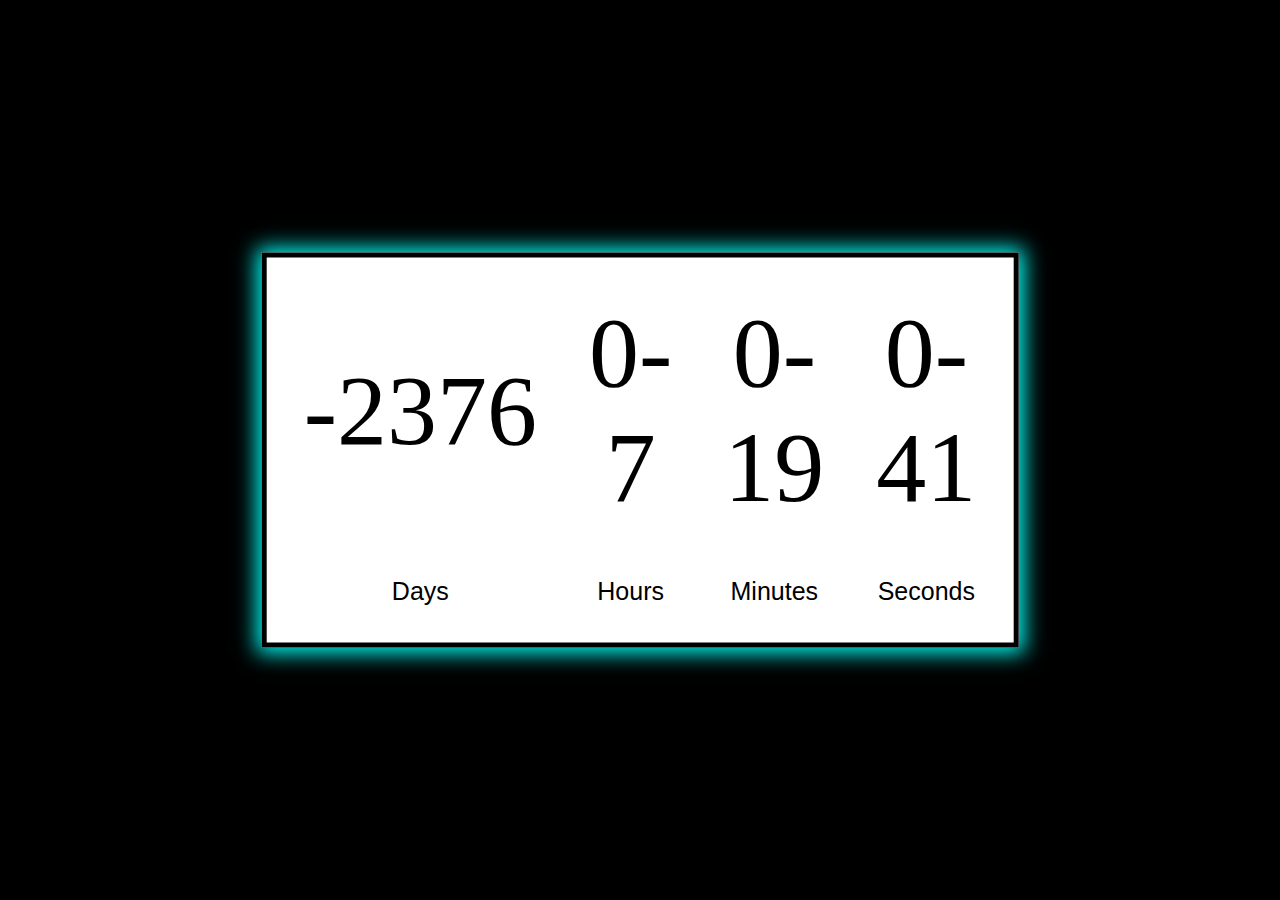
==== home.html @ 5e7f0005 "added the new page and also profile buttons" ====
<!doctype html>

<html lang="en">

<head>
  	<meta charset="UTF-8">
 	<title>CE Count Down Clock</title>
	<link rel="stylesheet" type="text/css" href="style.css">

  <!--  container for the profiles and buttons for information-->
  <div class="scrollmenu"> <!-- class for the scrole function for multiple profiles -->
   <button class="button seyram">Seyram</button> <!-- seyram button in header-->
   <button class="button marvin">Marvin</button> <!-- marvin button in header-->
   <button class="button mark">Mark</button> <!-- <mark></mark> button in header-->
   <button class="button edwen">Edwen</button> <!-- Edwen button in header-->
   <button class="button button5">(......)</button> <!-- (...) button in header-->
   <button class="button button6">(......)</button> <!-- (...) button in header-->
   <button class="button button7">(......)</button> <!-- (...) button in header-->
   <button class="button button8">(......)</button> <!-- (...) button in header-->
   <button class="button button9">(......)</button> <!-- (...) button in header-->
   <button class="button button10">(......)</button> <!-- (...) button in header-->
   <button class="button button11">(......)</button> <!-- (...) button in header-->
   <button class="button button12">(......)</button> <!-- (...) button in header-->
   <button class="button button13">(......)</button> <!-- (...) button in header-->
   <button class="button button14">(......)</button> <!-- (...) button in header-->
   <button class="button button15">(......)</button> <!-- (......) button in header-->

   </div>

</head>

<body>
	  <table class="container"  cellpadding="25px">
	  	<tr class="info">
	  		<td id="days"></td>
	  		<td id="hrs"></td>
	  		<td id="min"></td>
	  		<td id="sec"></td>
	  	</tr>
	  	<tr>
	  		<td>Days</td>
	  		<td>Hours</td>
	  		<td>Minutes</td>
	  		<td>Seconds</td>
	  	</tr>
	  </table>

	  <script type="text/javascript">
	  		function countDown()
	  		{
	  			var today = new Date();
	  			var eventDate = new Date("January 22,2020 00:00:00");

	  			var currentTime = today.getTime();
	  			var eventTime = eventDate.getTime();

	  			var remTime = eventTime - currentTime;

	  			var sec = Math.floor(remTime/1000);
	  			var min = Math.floor(sec/60);
	  			var hrs = Math.floor(min/60);
	  			var days = Math.floor(hrs/24);

	  			hrs = hrs % 24;
	  			min%=60;
	  			sec%=60;

	  			hrs = (hrs<10) ? "0"+hrs : hrs;
	  			min = (min<10) ? "0"+min : min;
	  			sec = (sec<10) ? "0"+sec : sec;

	  			document.getElementById("days").innerHTML =days;
	  			document.getElementById("hrs").innerHTML =hrs;
	  			document.getElementById("min").innerHTML =min;
	  			document.getElementById("sec").innerHTML =sec;

	  			setTimeout(countDown,1000);
	  		}
	  		countDown();
	  </script>


</body>
</html>
---- style.css ----
@font-face

{
	font-family: MyFont;
	src:url(digital.ttf);
}

body
{
	background-color: #000000

}
.container
{
	position: absolute;
	top: 50%;
	left: 50%;
	transform: translate(-50%,-50%);
	text-align: center;
	padding: 10px;
	background-color: #fff;
	border: 5px solid black;
	font-family: sans-serif;
	font-size: 25px;
	box-shadow: 0 0 20px 5px #00fff7;

}

.info
{
	font-family: MyFont;
	font-size: 100px;
}

div.scrollmenu {
    background-color: black;
    overflow: auto;
    white-space: nowrap;
}

div.scrollmenu a {
    display: inline-block;
    color: white;
    text-align: center;
    padding: 25px;
    text-decoration: none;
}

div.scrollmenu a:hover {
    background-color: #777;
}

.button {
    background-color: black; /* regular background color for all buttons */
    border: none;
    color: white;
    padding: 16px 32px;
    text-align: center;
    text-decoration: none;
    display: inline-block;
    font-size: 16px;
    margin: 4px 2px;
    -webkit-transition-duration: 0.8s; /* Safari */
    transition-duration: 0.8s;
    cursor: pointer;

}

.seyram {
    color: black;
    border: 2px solid black;

}

.seyram:hover {

    color: white;
    border-radius: 20px;
    border: 2px solid #4CAF50;
}

.marvin {
    color: black;
    border: 2px solid black;
}

.marvin:hover {
    color: white;
    border-radius: 20px;
    border: 2px solid #008CBA;
}

.mark {
    color: black;
    border: 2px solid black;
}

.mark:hover {
    color: white;
    border-radius: 20px;
    border: 2px solid #f44336;

}

.edwen {
    color: black;
    border: 2px solid black;
}

.edwen:hover {
    color: white;
    border-radius: 20px;
    border: 2px solid #e7e7e7;
}

.button5 {
    color: black;
    border: 2px solid black;
}

.button5:hover {
    color: white;
    border-radius: 20px;
    border: 2px solid #555555;
}
.button6 {
    color: black;
    border: 2px solid black;
}

.button6:hover {
    color: white;
    border-radius: 20px;
    border: 2px solid #555555;
}
.button7 {
    color: black;
    border: 2px solid black;
}

.button7:hover {
    color: white;
    border-radius: 20px;
    border: 2px solid #555555;
}
.button8 {
    color: black;
    border: 2px solid black;
}

.button8:hover {
    color: white;
    border-radius: 20px;
    border: 2px solid #555555;
}
.button9 {
    color: black;
    border: 2px solid black;
}

.button9:hover {
    color: white;
    border-radius: 20px;
    border: 2px solid #555555;
}
.button10 {
    color: black;
    border: 2px solid black;
}

.button10:hover {
    color: white;
    border-radius: 20px;
    border: 2px solid #555555;
}
.button11 {
    color: black;
    border: 2px solid black;
}

.button11:hover {
    color: white;
    border-radius: 20px;
    border: 2px solid #555555;
}
.button12 {
    color: black;
    border: 2px solid black;
}

.button12:hover {
    color: white;
    border-radius: 20px;
    border: 2px solid #555555;
}
.button13 {
    color: black;
    border: 2px solid black;
}

.button13:hover {
    color: white;
    border-radius: 20px;
    border: 2px solid #555555;
}

.button14 {
    color: black;
    border: 2px solid black;
}

.button14:hover {
    color: white;
    border-radius: 20px;
    border: 2px solid #555555;
}

.button15 {
    color: black;
    border: 2px solid black;
}

.button15:hover {
    color: white;
    border-radius: 20px;
    border: 2px solid #555555;
}
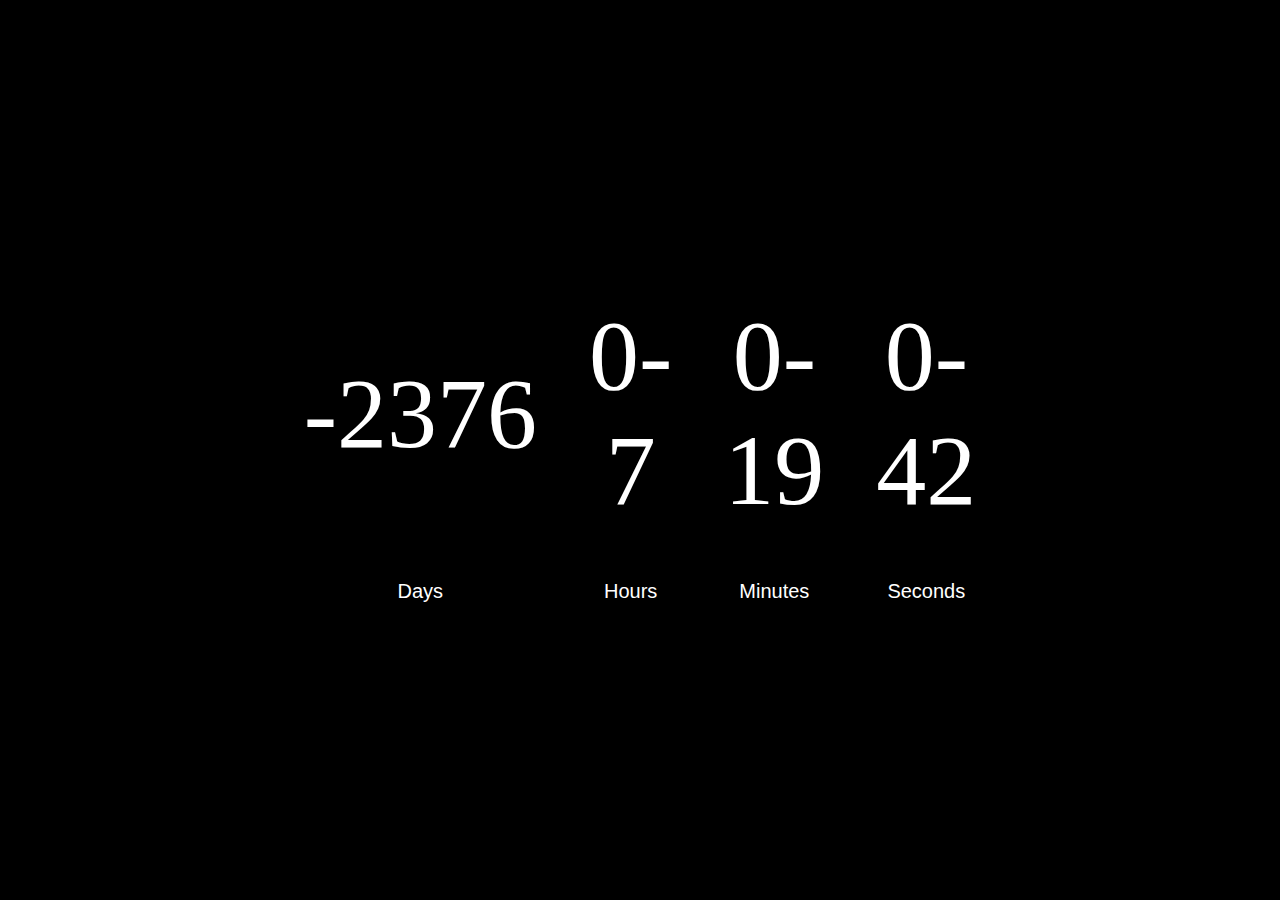
==== commit bab7ddf6: "new folder-new function" ====
--- a/home.html
+++ b/home.html
@@ -1,34 +1,34 @@
 <!doctype html>
 
 <html lang="en">
-
 <head>
   	<meta charset="UTF-8">
  	<title>CE Count Down Clock</title>
 	<link rel="stylesheet" type="text/css" href="style.css">
 
-  <!--  container for the profiles and buttons for information-->
-  <div class="scrollmenu"> <!-- class for the scrole function for multiple profiles -->
-   <button class="button seyram">Seyram</button> <!-- seyram button in header-->
-   <button class="button marvin">Marvin</button> <!-- marvin button in header-->
-   <button class="button mark">Mark</button> <!-- <mark></mark> button in header-->
-   <button class="button edwen">Edwen</button> <!-- Edwen button in header-->
-   <button class="button button5">(......)</button> <!-- (...) button in header-->
-   <button class="button button6">(......)</button> <!-- (...) button in header-->
-   <button class="button button7">(......)</button> <!-- (...) button in header-->
-   <button class="button button8">(......)</button> <!-- (...) button in header-->
-   <button class="button button9">(......)</button> <!-- (...) button in header-->
-   <button class="button button10">(......)</button> <!-- (...) button in header-->
-   <button class="button button11">(......)</button> <!-- (...) button in header-->
-   <button class="button button12">(......)</button> <!-- (...) button in header-->
-   <button class="button button13">(......)</button> <!-- (...) button in header-->
-   <button class="button button14">(......)</button> <!-- (...) button in header-->
-   <button class="button button15">(......)</button> <!-- (......) button in header-->
+    <div class="scrollmenu">
+    <button class="button seyram" onclick="on()">Seyram</button>
+    <button class="button marvin">Marvin</button>
+    <button class="button mark">Mark</button>
+    <button class="button edwen">Edwin</button>
+    <button class="button button5">some1?????</button>
+<!--
+    <button class="button button6">some1?????</button>
+    <button class="button button7">some1?????</button>
+    <button class="button button8">some1?????</button>
+    <button class="button button9">some1?????</button>
+    <button class="button button10">some1?????</button>
+    <button class="button button11">some1?????</button>
+    <button class="button button12">some1?????</button>
+    <button class="button button13">some1?????</button>
+    <button class="button button14">some1?????</button>
+    <button class="button button15">some1?????</button>
+-->
 
-   </div>
+
+    </div>
 
 </head>
-
 <body>
 	  <table class="container"  cellpadding="25px">
 	  	<tr class="info">
@@ -44,15 +44,14 @@
 	  		<td>Seconds</td>
 	  	</tr>
 	  </table>
-
 	  <script type="text/javascript">
 	  		function countDown()
 	  		{
-	  			var today = new Date();
-	  			var eventDate = new Date("January 22,2020 00:00:00");
+	  			var today = new Date(); // host the curent date which the count down date will be sub counted to
+	  			var eventDate = new Date("January 22,2020 00:00:00"); // set date counting down to with this line
 
-	  			var currentTime = today.getTime();
-	  			var eventTime = eventDate.getTime();
+	  			var currentTime = today.getTime(); // gets current date and time
+	  			var eventTime = eventDate.getTime(); // gets event time == line 49
 
 	  			var remTime = eventTime - currentTime;
 
@@ -75,10 +74,39 @@
 	  			document.getElementById("sec").innerHTML =sec;
 
 	  			setTimeout(countDown,1000);
+
 	  		}
 	  		countDown();
 	  </script>
 
+      <div id="overlay" onclick="off()"> <!-- this is the actual overlay content-->
+  <div id="overlaytext" class="card">
+
+  <div>
+  		<div>
+  	<img src="images\seyramImage.png" alt="seyram's Avatar" class="cardimage">
+    		</div>
+              <div class="cardinfo">
+                <h3><b>Seyram Gbeblewou</b></h3>
+                <p>Hardware Engineer</p>
+                <p>prototype and design</p>
+               </div>
+			</div>
+
+  		</div>
+	</div>
+
+      <script>
+    function on() {
+      document.getElementById("overlay").style.display = "block";
+    }
+
+    function off() {
+      document.getElementById("overlay").style.display = "none";
+    }
+  </script>
+
+
 
 </body>
 </html>
--- a/style.css
+++ b/style.css
@@ -15,14 +15,18 @@
 	position: absolute;
 	top: 50%;
 	left: 50%;
+	color: white;
+	/*color: #00fff7;
+	text-shadow: 0px 0px 20px white;*/
 	transform: translate(-50%,-50%);
 	text-align: center;
-	padding: 10px;
+	/*padding: 10px;
 	background-color: #fff;
-	border: 5px solid black;
+	border: 5px solid black;*/
 	font-family: sans-serif;
-	font-size: 25px;
-	box-shadow: 0 0 20px 5px #00fff7;
+	font-size: 20px;
+	/*box-shadow: 0 0 20px 10px #00fff7;*/
+	/*text-shadow: 10px;*/
 
 }
 
@@ -32,8 +36,31 @@
 	font-size: 100px;
 }
 
+.login
+{
+    position: absolute;
+    top: 75%;
+    left: 50%;
+    transform: translate(-50%,-50%);
+    text-align: center;
+    padding: 15px;
+    background-color: #fff;
+    border: 5px solid black;
+	border-radius: 10px;
+    font-family: sans-serif;
+    font-size: 20px;
+    box-shadow: 0 0 20px 5px #00fff7;
+}
+
 div.scrollmenu {
+	font-family: Arial, Helvetica, sans-serif;
     background-color: black;
+	margin: 10px;
+	float: none;
+	position: absolute;
+	top:30px;
+ 	left: 50%;
+ 	transform: translate(-50%, -50%);
     overflow: auto;
     white-space: nowrap;
 }
@@ -48,6 +75,39 @@
 
 div.scrollmenu a:hover {
     background-color: #777;
+}
+
+#overlay {
+  position: fixed;
+  display: none;
+  width: 100%;
+  height: 100%;
+  top: 0;
+  left: 0;
+  right: 0;
+  bottom: 0;
+  background-color: rgba(0,0,0,.9);
+  z-index: 2;
+  cursor: pointer;
+}
+
+#overlaytext{
+  position: absolute;
+  top: 50%;
+  left: 50%;
+  transform: translate(-50%,-50%);
+  -ms-transform: translate(-50%,-50%);
+}
+.cardimage { /* controle css for the image (cardimage)*/
+  border-radius: 25px;
+  border:10px;
+  transition: 0.3s;
+  width:80%;
+}
+
+.cardinfo { /* css for the card information text and bio information*/
+color: white;
+font-size: 20px;
 }
 
 .button {
@@ -60,7 +120,7 @@
     display: inline-block;
     font-size: 16px;
     margin: 4px 2px;
-    -webkit-transition-duration: 0.8s; /* Safari */
+    -webkit-transition-duration: 0.8s;
     transition-duration: 0.8s;
     cursor: pointer;
 
@@ -111,6 +171,7 @@
     color: white;
     border-radius: 20px;
     border: 2px solid #e7e7e7;
+
 }
 
 .button5 {
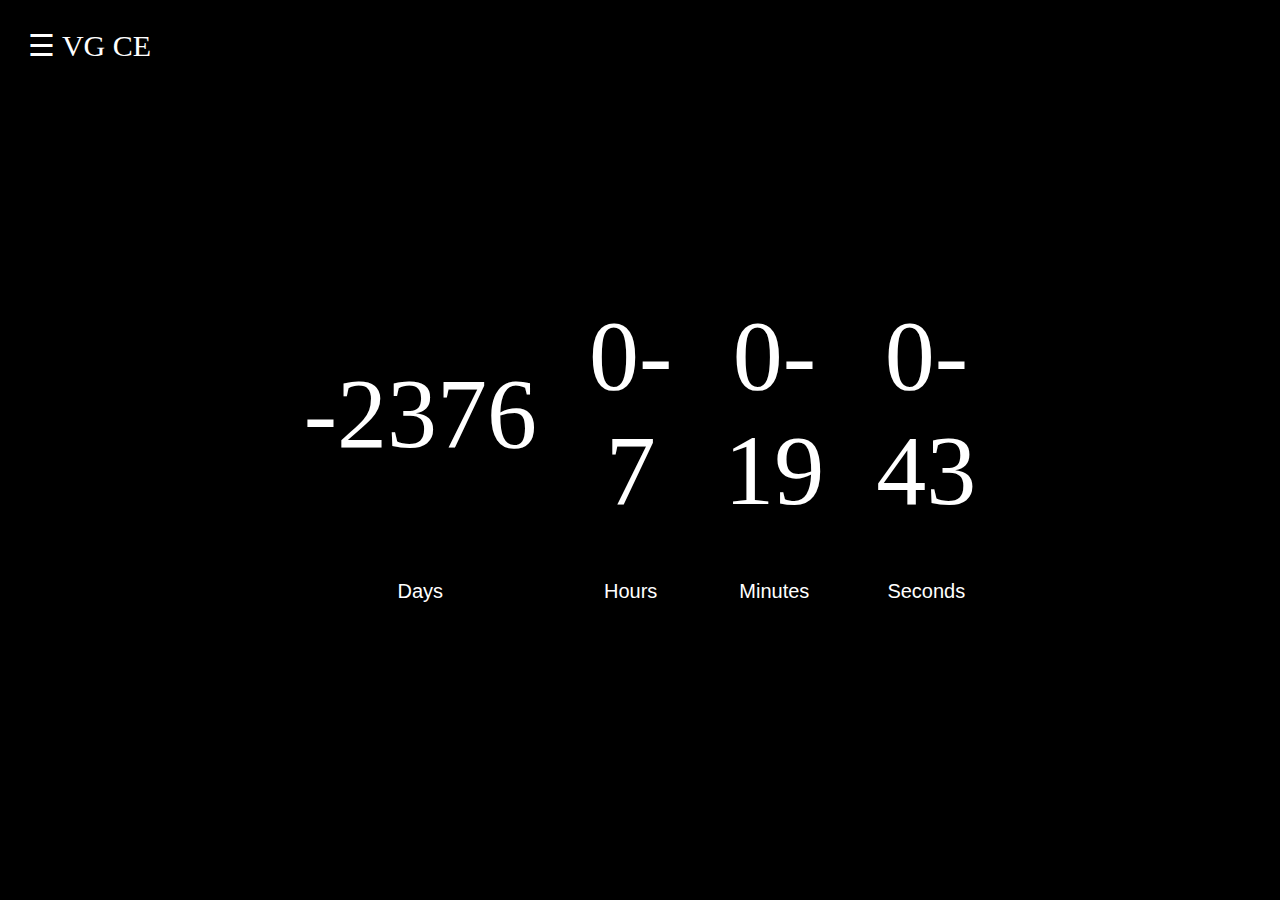
==== commit 89d9ea34: "added buttons to link" ====
--- a/home.html
+++ b/home.html
@@ -6,27 +6,6 @@
  	<title>CE Count Down Clock</title>
 	<link rel="stylesheet" type="text/css" href="style.css">
 
-    <div class="scrollmenu">
-    <button class="button seyram" onclick="on()">Seyram</button>
-    <button class="button marvin">Marvin</button>
-    <button class="button mark">Mark</button>
-    <button class="button edwen">Edwin</button>
-    <button class="button button5">some1?????</button>
-<!--
-    <button class="button button6">some1?????</button>
-    <button class="button button7">some1?????</button>
-    <button class="button button8">some1?????</button>
-    <button class="button button9">some1?????</button>
-    <button class="button button10">some1?????</button>
-    <button class="button button11">some1?????</button>
-    <button class="button button12">some1?????</button>
-    <button class="button button13">some1?????</button>
-    <button class="button button14">some1?????</button>
-    <button class="button button15">some1?????</button>
--->
-
-
-    </div>
 
 </head>
 <body>
@@ -74,39 +53,37 @@
 	  			document.getElementById("sec").innerHTML =sec;
 
 	  			setTimeout(countDown,1000);
-
 	  		}
 	  		countDown();
-	  </script>
 
-      <div id="overlay" onclick="off()"> <!-- this is the actual overlay content-->
-  <div id="overlaytext" class="card">
+      </script>
 
-  <div>
-  		<div>
-  	<img src="images\seyramImage.png" alt="seyram's Avatar" class="cardimage">
-    		</div>
-              <div class="cardinfo">
-                <h3><b>Seyram Gbeblewou</b></h3>
-                <p>Hardware Engineer</p>
-                <p>prototype and design</p>
-               </div>
-			</div>
+      <div id="mySidenav" class="sidenav">
+   <a href="javascript:void(0)" class="closebtn" onclick="closeNav()">&times;</a>
+   <a href="#"><button class="button seyram">Seyram</button></a>
+   <a href="#"><button class="button marvin">Marvin</button></a>
+   <a href="#"><button class="button mark">Mark</button></a>
+   <a href="#"><button class="button edwen">Edwen</button></a>
+   <a href="#"><button class="button button5">some1?</button></a>
+ </div>
 
-  		</div>
-	</div>
+ <div id="main">
+   <span style="font-size:30px;cursor:pointer;color:white;" onclick="openNav()">&#9776; VG CE</span>
+ </div>
 
-      <script>
-    function on() {
-      document.getElementById("overlay").style.display = "block";
-    }
+ <script>
+ function openNav() {
+   document.getElementById("mySidenav").style.width = "250px";
+   document.getElementById("main").style.marginLeft = "250px";
+   document.body.style.backgroundColor = "rgba(0,0,0,0.8)";
+ }
 
-    function off() {
-      document.getElementById("overlay").style.display = "none";
-    }
-  </script>
-
-
+ function closeNav() {
+   document.getElementById("mySidenav").style.width = "0";
+   document.getElementById("main").style.marginLeft= "0";
+   document.body.style.backgroundColor = "black";
+ }
+ </script>
 
 </body>
 </html>
--- a/style.css
+++ b/style.css
@@ -7,7 +7,8 @@
 
 body
 {
-	background-color: #000000
+	background-color: #000000;
+
 
 }
 .container
@@ -52,237 +53,93 @@
     box-shadow: 0 0 20px 5px #00fff7;
 }
 
-div.scrollmenu {
-	font-family: Arial, Helvetica, sans-serif;
-    background-color: black;
-	margin: 10px;
-	float: none;
-	position: absolute;
-	top:30px;
- 	left: 50%;
- 	transform: translate(-50%, -50%);
-    overflow: auto;
-    white-space: nowrap;
-}
-
-div.scrollmenu a {
-    display: inline-block;
-    color: white;
-    text-align: center;
-    padding: 25px;
-    text-decoration: none;
-}
-
-div.scrollmenu a:hover {
-    background-color: #777;
-}
-
-#overlay {
-  position: fixed;
-  display: none;
-  width: 100%;
-  height: 100%;
-  top: 0;
-  left: 0;
-  right: 0;
-  bottom: 0;
-  background-color: rgba(0,0,0,.9);
-  z-index: 2;
-  cursor: pointer;
-}
-
-#overlaytext{
-  position: absolute;
-  top: 50%;
-  left: 50%;
-  transform: translate(-50%,-50%);
-  -ms-transform: translate(-50%,-50%);
-}
-.cardimage { /* controle css for the image (cardimage)*/
-  border-radius: 25px;
-  border:10px;
-  transition: 0.3s;
-  width:80%;
-}
-
-.cardinfo { /* css for the card information text and bio information*/
-color: white;
-font-size: 20px;
-}
-
 .button {
-    background-color: black; /* regular background color for all buttons */
-    border: none;
-    color: white;
+    background-color: #111; /* regular background color for all buttons */
+	color: gray;
+	border: none;
     padding: 16px 32px;
+	left:25px;
     text-align: center;
     text-decoration: none;
     display: inline-block;
-    font-size: 16px;
+    font-size: 30px;
     margin: 4px 2px;
-    -webkit-transition-duration: 0.8s;
-    transition-duration: 0.8s;
+    -webkit-transition-duration: 0.4s; /* Safari */
+    transition-duration: 0.4s;
     cursor: pointer;
-
-}
-
-.seyram {
-    color: black;
-    border: 2px solid black;
-
 }
 
 .seyram:hover {
-
     color: white;
-    border-radius: 20px;
-    border: 2px solid #4CAF50;
-}
-
-.marvin {
-    color: black;
-    border: 2px solid black;
+    border-radius: 30px;
+    border: 2px solid red;
 }
 
 .marvin:hover {
     color: white;
-    border-radius: 20px;
+    border-radius: 30px;
     border: 2px solid #008CBA;
-}
-
-.mark {
-    color: black;
-    border: 2px solid black;
 }
 
 .mark:hover {
     color: white;
-    border-radius: 20px;
+    border-radius: 30px;
     border: 2px solid #f44336;
 
 }
 
-.edwen {
-    color: black;
-    border: 2px solid black;
-}
-
 .edwen:hover {
     color: white;
-    border-radius: 20px;
+    border-radius: 30px;
     border: 2px solid #e7e7e7;
-
-}
-
-.button5 {
-    color: black;
-    border: 2px solid black;
 }
 
 .button5:hover {
     color: white;
-    border-radius: 20px;
-    border: 2px solid #555555;
-}
-.button6 {
-    color: black;
-    border: 2px solid black;
-}
-
-.button6:hover {
-    color: white;
-    border-radius: 20px;
-    border: 2px solid #555555;
-}
-.button7 {
-    color: black;
-    border: 2px solid black;
-}
-
-.button7:hover {
-    color: white;
-    border-radius: 20px;
-    border: 2px solid #555555;
-}
-.button8 {
-    color: black;
-    border: 2px solid black;
-}
-
-.button8:hover {
-    color: white;
-    border-radius: 20px;
-    border: 2px solid #555555;
-}
-.button9 {
-    color: black;
-    border: 2px solid black;
-}
-
-.button9:hover {
-    color: white;
-    border-radius: 20px;
-    border: 2px solid #555555;
-}
-.button10 {
-    color: black;
-    border: 2px solid black;
-}
-
-.button10:hover {
-    color: white;
-    border-radius: 20px;
-    border: 2px solid #555555;
-}
-.button11 {
-    color: black;
-    border: 2px solid black;
-}
-
-.button11:hover {
-    color: white;
-    border-radius: 20px;
-    border: 2px solid #555555;
-}
-.button12 {
-    color: black;
-    border: 2px solid black;
-}
-
-.button12:hover {
-    color: white;
-    border-radius: 20px;
-    border: 2px solid #555555;
-}
-.button13 {
-    color: black;
-    border: 2px solid black;
-}
-
-.button13:hover {
-    color: white;
-    border-radius: 20px;
+    border-radius: 30px;
     border: 2px solid #555555;
 }
 
-.button14 {
-    color: black;
-    border: 2px solid black;
+/* The side navigation menu */
+.sidenav {
+  height: 100%; /* 100% Full-height */
+  width: 0; /* 0 width - change this with JavaScript */
+  position: fixed; /* Stay in place */
+  z-index: 1; /* Stay on top */
+  top: 0;
+  left: 10px;
+  background-color: #111; /* Black*/
+  overflow-x: hidden; /* Disable horizontal scroll */
+  padding-top: 60px; /* Place content 60px from the top */
+  transition: 0.5s; /* 0.5 second transition effect to slide in the sidenav */
 }
 
-.button14:hover {
-    color: white;
-    border-radius: 20px;
-    border: 2px solid #555555;
+/* The navigation menu links */
+.sidenav a {
+  padding: 8px 8px 8px 32px;
+  text-decoration: none;
+  font-size: 25px;
+  display: block;
+  transition: 0.3s;
 }
 
-.button15 {
-    color: black;
-    border: 2px solid black;
+/* Position and style the close button (top right corner) */
+.sidenav .closebtn {
+  position: absolute;
+  top: 0;
+  right: 25px;
+  font-size: 36px;
+  margin-left: 50px;
 }
 
-.button15:hover {
-    color: white;
-    border-radius: 20px;
-    border: 2px solid #555555;
+/* Style page content - use this if you want to push the page content to the right when you open the side navigation */
+#main {
+  transition: margin-left .5s;
+  padding: 20px;
 }
+
+/* On smaller screens, where height is less than 450px, change the style of the sidenav (less padding and a smaller font size) */
+@media screen and (max-height: 450px) {
+  .sidenav {padding-top: 15px;}
+  .sidenav a {font-size: 18px;}
+}
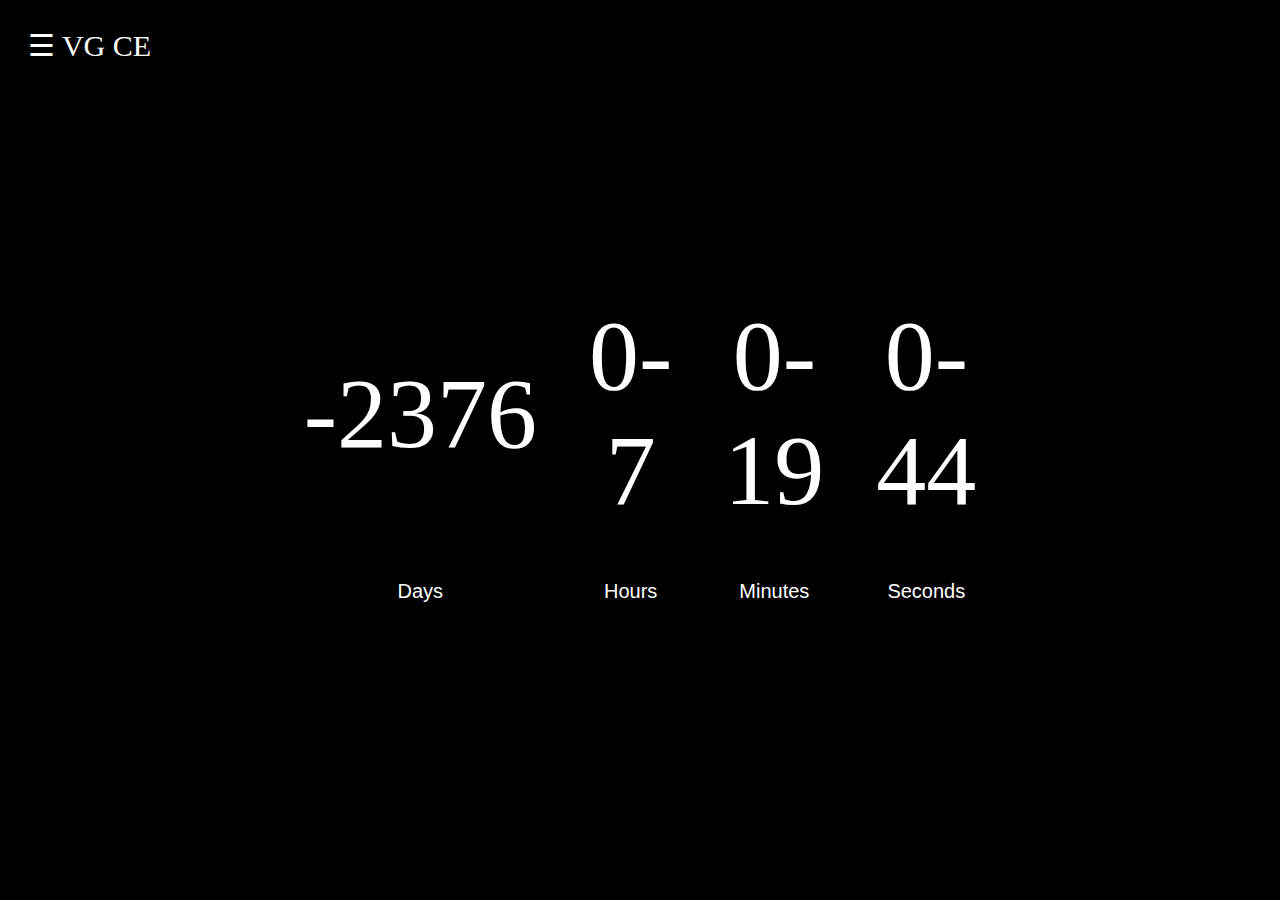
==== commit 31a7b5c5: "small css" ====
--- a/home.html
+++ b/home.html
@@ -9,6 +9,20 @@
 
 </head>
 <body>
+          <div id="mySidenav" class="sidenav">
+       <a href="javascript:void(0)" class="closebtn" onclick="closeNav()">&times;</a>
+       <a href="resume/seyramresume.html"><button class="button seyram">Seyram</button></a>
+       <a href="resume/resumetemplate.html"><button class="button marvin">Marvin</button></a>
+       <a href="resume/resumetemplate.html"><button class="button mark">Mark</button></a>
+       <a href="resume/resumetemplate.html"><button class="button edwen">Edwen</button></a>
+       <a href="resume/resumetemplate.html"><button class="button button5">some1?</button></a>
+     </div>
+
+     <div id="main">
+       <span style="font-size:30px;cursor:pointer;color:white;" onclick="openNav()">&#9776; VG CE</span>
+     </div>
+
+
 	  <table class="container"  cellpadding="25px">
 	  	<tr class="info">
 	  		<td id="days"></td>
@@ -58,31 +72,18 @@
 
       </script>
 
-      <div id="mySidenav" class="sidenav">
-   <a href="javascript:void(0)" class="closebtn" onclick="closeNav()">&times;</a>
-   <a href="#"><button class="button seyram">Seyram</button></a>
-   <a href="#"><button class="button marvin">Marvin</button></a>
-   <a href="#"><button class="button mark">Mark</button></a>
-   <a href="#"><button class="button edwen">Edwen</button></a>
-   <a href="#"><button class="button button5">some1?</button></a>
- </div>
+ <script>
+     function openNav() {
+       document.getElementById("mySidenav").style.width = "250px";
+       document.getElementById("main").style.marginLeft = "250px";
+       document.body.style.backgroundColor = "rgba(0,0,0,0.8)";
+     }
 
- <div id="main">
-   <span style="font-size:30px;cursor:pointer;color:white;" onclick="openNav()">&#9776; VG CE</span>
- </div>
-
- <script>
- function openNav() {
-   document.getElementById("mySidenav").style.width = "250px";
-   document.getElementById("main").style.marginLeft = "250px";
-   document.body.style.backgroundColor = "rgba(0,0,0,0.8)";
- }
-
- function closeNav() {
-   document.getElementById("mySidenav").style.width = "0";
-   document.getElementById("main").style.marginLeft= "0";
-   document.body.style.backgroundColor = "black";
- }
+     function closeNav() {
+       document.getElementById("mySidenav").style.width = "0";
+       document.getElementById("main").style.marginLeft= "0";
+       document.body.style.backgroundColor = "black";
+     }
  </script>
 
 </body>
